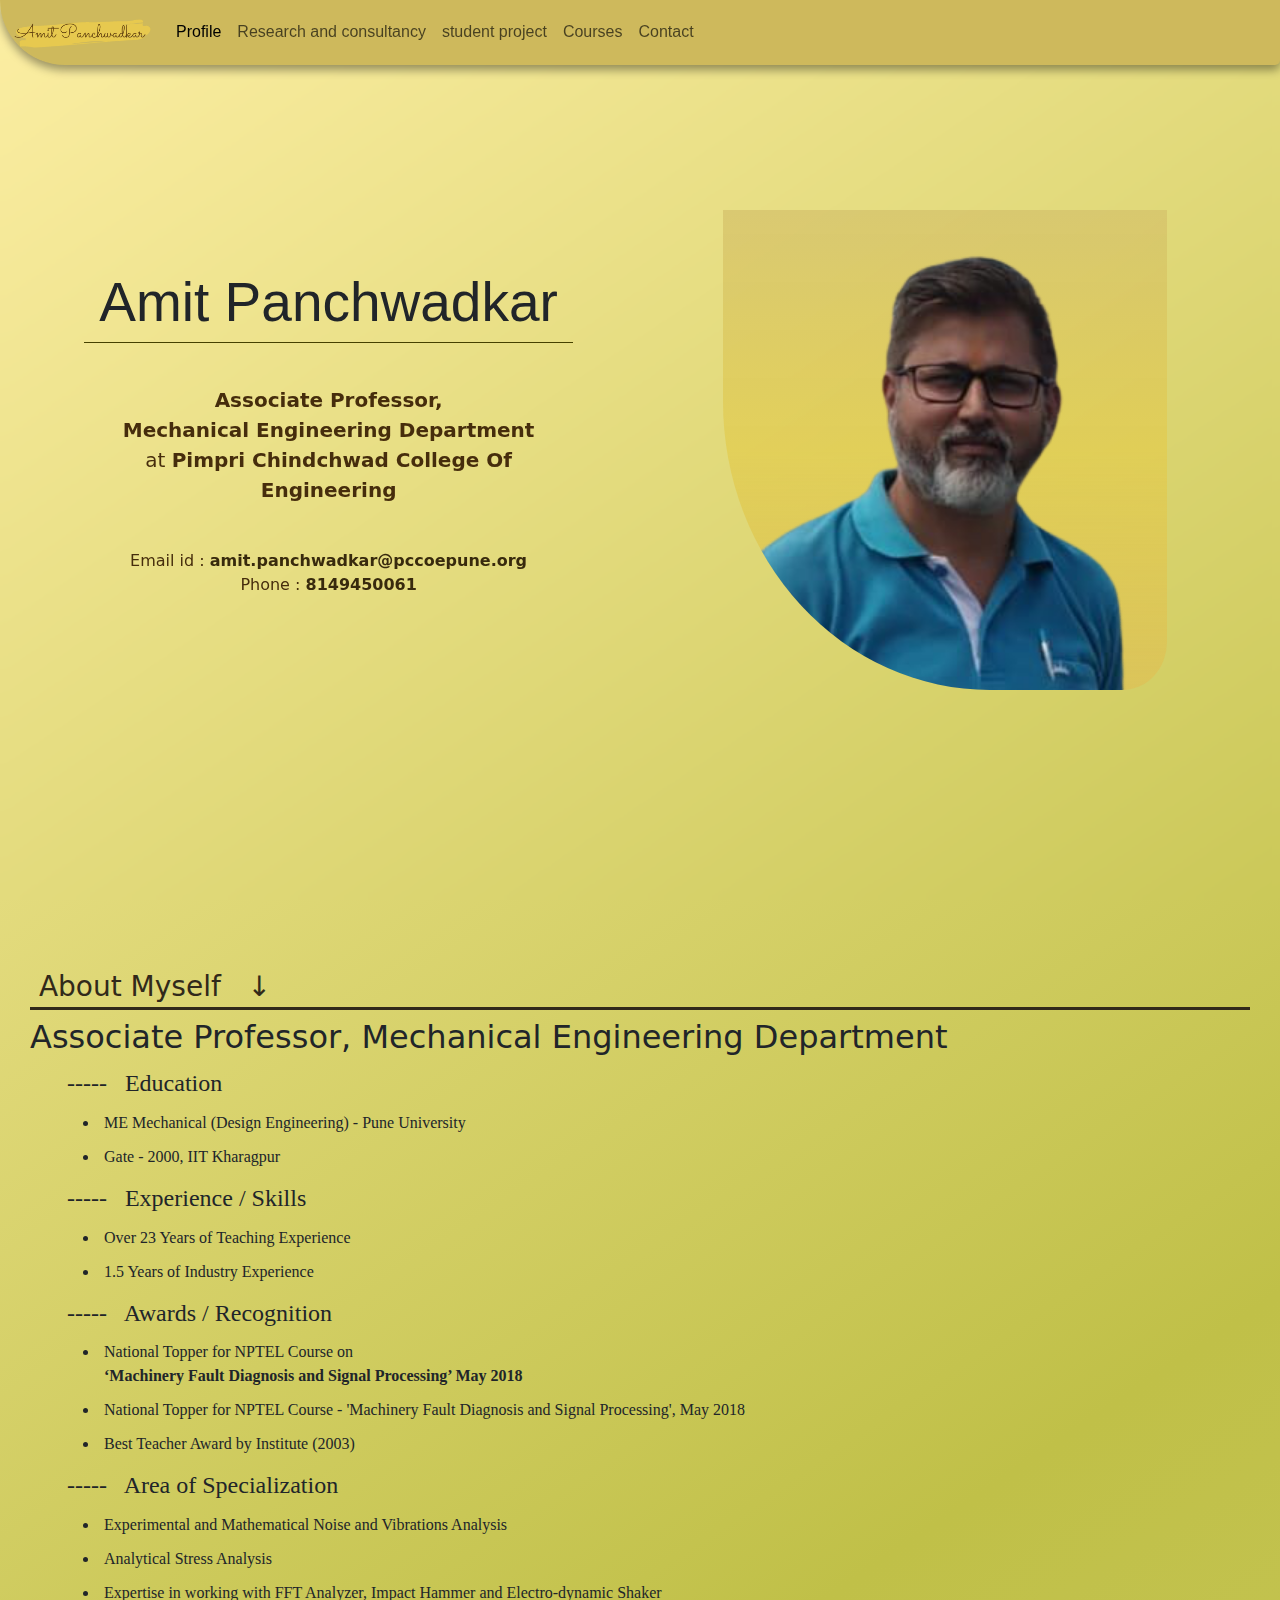
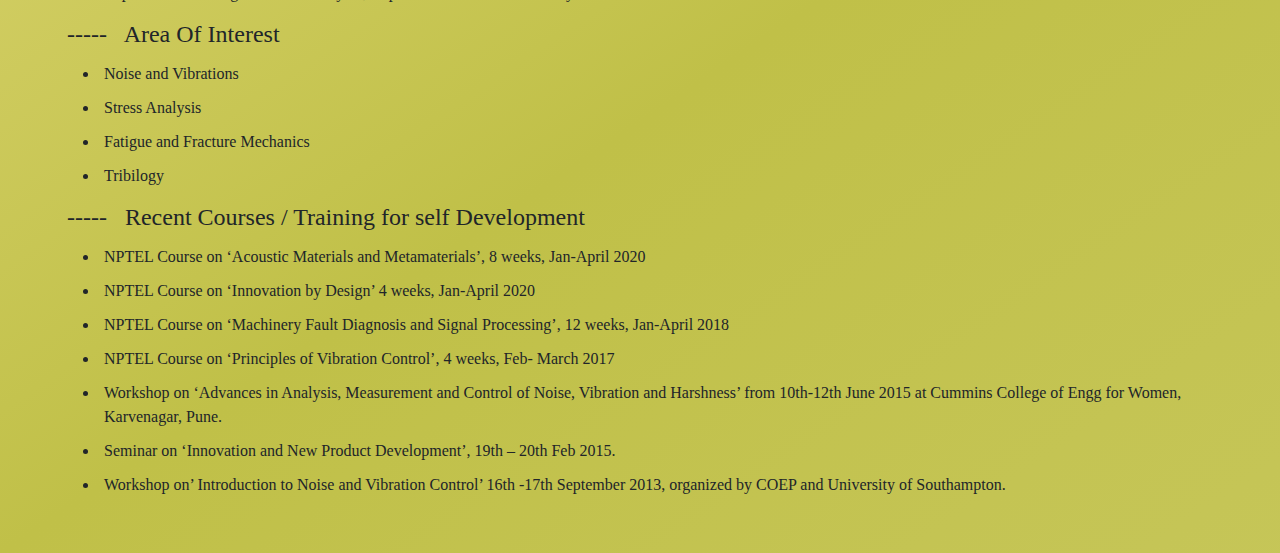
==== index.html @ 3ff57964 "Update index.html" ====
<!DOCTYPE html>
<html lang="en">

<head>
    <meta charset="UTF-8">
    <meta http-equiv="X-UA-Compatible" content="IE=edge">
    <meta name="viewport" content="width=device-width, initial-scale=1.0">
    <title>Pranav Lad</title>
    <link rel="stylesheet" href="style.css">
    <link rel="stylesheet" href="navbar.css">
    <link rel="stylesheet" href="custom_scrollbar.css">

    <!-- ---- bootstrap --- -->
    <link rel="stylesheet" href="https://cdn.jsdelivr.net/npm/bootstrap@5.1.3/dist/css/bootstrap.min.css">
    <link href="https://cdn.jsdelivr.net/npm/bootstrap@5.1.3/dist/css/bootstrap.min.css" rel="stylesheet" integrity="sha384-1BmE4kWBq78iYhFldvKuhfTAU6auU8tT94WrHftjDbrCEXSU1oBoqyl2QvZ6jIW3" crossorigin="anonymous">

</head>

<body>
    <header>
        <nav class="navbar fixed-top navbar-expand-lg  ">
            <div class="container-fluid navbar-light ">
                <a class="navbar-brand" href="index.html"><img src="logo3.png" width="140px" alt=""></a>
                <button class="navbar-toggler" type="button" data-bs-toggle="collapse" data-bs-target="#navbarNavDropdown" aria-controls="navbarNavDropdown" aria-expanded="false" aria-label="Toggle navigation">
                <span class="navbar-toggler-icon"></span>
              </button>
                <div class="collapse navbar-collapse" id="navbarNavDropdown">
                    <ul class="navbar-nav">
                        <li class="nav-item">
                            <a class="nav-link active" aria-current="page" href="/index.html">Profile</a>
                        </li>
                        <li class="nav-item">
                            <a class="nav-link" href="/research_nd_consultancy.html">Research and consultancy</a>
                        </li>
                        <li class="nav-item">
                            <a class="nav-link" href="/student_project.html">student project</a>
                        </li>
                        <li class="nav-item">
                            <a class="nav-link" href="/course.html">Courses</a>
                        </li>
                        <li class="nav-item">
                            <a class="nav-link" href="/lets_connect.html">Contact</a>
                        </li>


                    </ul>
                </div>
            </div>
        </nav>
        <!-- <nav>
            <div class="logo">
                <a href="index.html">
                    <img src="logo3.png" alt="">
                </a>
            </div>
            <ul>
                <li><a href="#" class="active">Profile</a></li>
                <li><a href="research_nd_consultancy.html">Research and Consultancy</a></li>
                <li><a href="student_project.html">Student Project</a></li>
                <li><a href="course.html">Courses</a></li>
                <li><a href="lets_connect.html">Contact</a></li>
            </ul>
            <div class="hamburger">
                <div class="line"></div>
                <div class="line"></div>
                <div class="line"></div>
            </div>
        </nav> -->

    </header>
    <section class="page1" id="#top">
        <div class="left ">
            <h1>Amit Panchwadkar</h1>
            <p class="" style="text-align:center; font-size:20px;"><b>Associate Professor, <br>Mechanical Engineering Department</b><br> at <b>Pimpri Chindchwad College Of Engineering</b></p>
            <p class="" style="text-align : center; margin-left : 0px;">Email id : <b>
            <a href = "mailto : amit.panchwadkar@pccoepune.org" style = "text-decoration: none; font-weight: bold; color : rgb(56, 42, 13) ">amit.panchwadkar@pccoepune.org</a>
            </b><br> Phone :
                <a href="telto : +918149450061" style="text-decoration: none; font-weight: bold; color : rgb(56, 42, 13) ">8149450061</a>
                </b>
            </p>
        </div>
        <div class="right"><img src="amit3.png" alt=""></div>
    </section>
    <section class="page2">
        <h3 style=" margin-top : 40px; border-bottom : 3px solid rgb(49,41,26);  padding-bottom : 3px; color :  rgb(49, 41, 26);">&nbsp;About Myself &nbsp; &#8595; &nbsp;</h3>
        <h2>Associate Professor, Mechanical Engineering Department</h2>
        <ul>
            <li>
                <h4>----- &nbsp; Education</h4>
                <ul>
                    <li>ME Mechanical (Design Engineering) - Pune University</li>
                    <li>Gate - 2000, IIT Kharagpur</li>
                </ul>
            </li>
            <li>
                <h4>----- &nbsp; Experience / Skills</h4>
                <ul>
                    <li>Over 23 Years of Teaching Experience</li>
                    <li>1.5 Years of Industry Experience</li>
                </ul>
            </li>
            <li>
                <h4>----- &nbsp; Awards / Recognition</h4>
                <ul>
                    <li>National Topper for NPTEL Course on <br> <b>‘Machinery Fault Diagnosis and Signal Processing’ May 2018</b></li>
                    <li>National Topper for NPTEL Course - 'Machinery Fault Diagnosis and Signal Processing', May 2018</li>
                    <li>Best Teacher Award by Institute (2003)</li>
                </ul>
            </li>
            <li>
                <h4>----- &nbsp; Area of Specialization</h4>
                <ul>
                    <li>Experimental and Mathematical Noise and Vibrations Analysis</li>
                    <li>Analytical Stress Analysis</li>
                    <li>Expertise in working with FFT Analyzer, Impact Hammer and Electro-dynamic Shaker</li>
                </ul>
            </li>
            <li>
                <h4>----- &nbsp; Area Of Interest</h4>
                <ul>
                    <li>Noise and Vibrations</li>
                    <li>Stress Analysis</li>
                    <li>Fatigue and Fracture Mechanics</li>
                    <li>Tribilogy</li>
                </ul>
            </li>
            <li>
                <h4>----- &nbsp; Recent Courses / Training for self Development</h4>
                <ul>
                    <li>NPTEL Course on ‘Acoustic Materials and Metamaterials’, 8 weeks, Jan-April 2020</li>
                    <li>NPTEL Course on ‘Innovation by Design’ 4 weeks, Jan-April 2020</li>
                    <li>NPTEL Course on ‘Machinery Fault Diagnosis and Signal Processing’, 12 weeks, Jan-April 2018</li>
                    <li>NPTEL Course on ‘Principles of Vibration Control’, 4 weeks, Feb- March 2017</li>
                    <li>Workshop on ‘Advances in Analysis, Measurement and Control of Noise, Vibration and Harshness’ from 10th-12th June 2015 at Cummins College of Engg for Women, Karvenagar, Pune.</li>
                    <li>Seminar on ‘Innovation and New Product Development’, 19th – 20th Feb 2015.</li>
                    <li>Workshop on’ Introduction to Noise and Vibration Control’ 16th -17th September 2013, organized by COEP and University of Southampton.</li>
                </ul>
            </li>
        </ul>
    </section>
    <script src="https://cdn.jsdelivr.net/npm/bootstrap@5.1.3/dist/js/bootstrap.bundle.min.js" integrity="sha384-ka7Sk0Gln4gmtz2MlQnikT1wXgYsOg+OMhuP+IlRH9sENBO0LRn5q+8nbTov4+1p" crossorigin="anonymous"></script>
    <!-- JavaScript Bundle with Popper -->
</body>

</html>
---- style.css ----
@import url('https://fonts.googleapis.com/css2?family=The+Nautigal&display=swap');

/* font-family: 'The Nautigal', cursive; */

@import url('https://fonts.googleapis.com/css2?family=Shadows+Into+Light&display=swap');
body,
html {
    background: #30364231;
    margin: 0;
    padding: 0;
    box-sizing: border-box;
    max-width: 100vw;
    /* background: linear-gradient(to right bottom, rgba(202, 202, 59, 0.748), rgba(255, 166, 0, 0.702), rgba(201, 201, 7, 0.626)) center no-repeat; */
    background: linear-gradient(to right bottom, rgb(252, 238, 163), rgb(192, 192, 72), rgb(206, 206, 111));
    background-size: 250%;
}

.page1 {
    height: 100vh;
    width: 100%;
    display: flex;
    flex-direction: row;
    justify-content: space-around;
    align-items: center;
    background-size: 100%;
    backdrop-filter: blur(03px);
    /* overflow: hidden; */
}

.page1 .left p {
    color: rgb(70, 45, 12);
    width: 98%;
}

.page1 .left {
    height: fit-content;
    max-width: 60%;
    padding: 27px;
    padding-right: 0;
    display: flex;
    flex-direction: column;
    justify-content: center;
    align-items: center;
}

.page1 .left p {
    margin-bottom: 40px;
    padding: 2px 10px;
}

.page1 .left h1 {
    font-size: 55px;
    margin-bottom: 40px;
    font-family: 'Trebuchet MS', 'Lucida Sans Unicode', 'Lucida Grande', 'Lucida Sans', Arial, sans-serif;
    border-bottom: 1px solid rgb(70, 65, 0);
    box-shadow: 0 0px 0px rgba(28, 34, 5, 0.178);
    backdrop-filter: blur(10px);
    padding: 7px 15px;
}

.right {
    width: 45%;
    height: 100%;
    display: flex;
    justify-content: center;
    align-items: center;
    padding: 20px;
    padding-left: 0;
}

.page1 .right img {
    max-width: 80%;
    width: 90%;
    border-radius: 0% 0% 10% 60%;
    /* border-radius: 50%; */
    background: linear-gradient(to top, rgb(219, 196, 90), rgba(226, 204, 79, 0.747), rgba(212, 193, 107, 0.726));
    backdrop-filter: blur(30px);
}

@media only screen and (max-width: 868px) {
    .page1 {
        flex-direction: column-reverse;
        justify-content: flex-end;
        height: 110vh;
    }
    .page1 .right {
        align-items: flex-start;
        margin-top: 38px;
    }
    .page1 .right img {
        width: 40%;
    }
    .page1 .right {
        display: flex;
        justify-content: center;
        align-items: center;
        max-width: 100%;
        width: 100%;
        padding: 10px;
        height: 55vh;
    }
    .page1 .left h1 {
        text-align: center;
        width: 100%;
        padding: 0;
        padding-bottom: 10px;
    }
    .page1 .left {
        max-width: 100%;
        width: 100%;
        padding: 10px;
        text-align: center;
        height: 30vh;
        align-items: flex-start;
        justify-content: flex-start;
        padding: 0;
    }
    .page1 .left p {
        margin-bottom: 10px;
        padding: 0;
        margin: 0;
        width: 100%;
        text-align: left;
        padding: 15px;
    }
    .page1 .left h1 {
        font-size: 35px;
        margin-bottom: 10px;
    }
}

@media only screen and (max-width: 668px) {
    .page1 {
        flex-direction: column-reverse;
        justify-content: flex-end;
        height: 100vh;
    }
    .page1 .right {
        align-items: flex-start;
    }
    .page1 .right img {
        width: 250px;
        /* height: 100%; */
    }
    .page1 .right {
        max-width: 100%;
        width: 100%;
        padding: 0;
        height: 40vh;
    }
    .page1 .left h1 {
        text-align: center;
        width: 100%;
    }
    .page1 .left {
        max-width: 100%;
        width: 100%;
        /* padding: 0; */
        text-align: center;
        height: 30vh;
        align-items: flex-start;
        justify-content: flex-start;
        padding: 5px;
    }
    .page1 .left p {
        /* margin-bottom: 10px; */
        padding: 7px 22px;
        margin: 10px 2px;
        width: 100%;
    }
    .page1 .left h1 {
        font-size: 35px;
        margin-bottom: 0px;
        padding: 0
    }
    .page1 .right {
        align-items: flex-start;
        margin-top: 68px;
    }
    .page1 h3 {
        text-align: center;
        width: 100%;
        padding: 5px 15px;
    }
}

.glass {
    background-color: linear-gradient(white, rgba(255, 255, 255, 0.6), rgba(255, 255, 255, 0.5));
    padding: 50px;
    border-radius: 5px;
    backdrop-filter: blur(30px);
    /* little boder*/
    /* border: 2px solid transparent; */
    background-clip: padding-box;
    box-shadow: 10px 10px 10px rgba(0, 0, 0, 0.3);
    /* box-shadow: 10px 10px 10px rgba(45, 55, 68, 0.3); */
    line-height: 30px;
}

.page1 {
    overflow: hidden;
}

.page1 h3 {
    max-width: 100%;
    text-align: center;
}


/* ---- responsive navbar ------- */


/* @media only screen and (max-width: 868px) {
    .hamburger:hover {
        height: 80vh;
    }
} */


/* Page 2 ----------------------*/

.page2 {
    padding: 30px;
}

.page2 ul {
    list-style: none;
    font-family: monospace;
}

.page2 ul li {
    font-family: Georgia, 'Times New Roman', Times, serif;
    padding: 5px;
}

.page2 ul li ul {
    list-style-type: disc;
    font-family: sans-serif;
}

@media only screen and (max-width: 700px) {
    .page2 {
        padding-left: 15px;
        padding-top: 0px;
    }
}
---- navbar.css ----
header nav {
        position: fixed;
        display: flex;
        justify-content: space-between;
        align-items: center;
        /* border-bottom: 1px solid black; */
        /* background: linear-gradient(to right, rgba(234, 255, 0, 1), rgba(234, 255, 0, 0.983), rgba(238, 255, 56, 0.733)); */
        /* background: linear-gradient(to right, rgb(243, 240, 196), rgba(241, 230, 166, 0.983), rgba(245, 245, 245, 0.733)); */
        background: rgb(206, 185, 92);
        width: 100%;
        box-shadow: 0px 5px 10px rgba(0, 0, 0, 0.382);
        border-radius: 0 0 5px 65px;
        backdrop-filter: blur(40px);
        z-index: 100;
        font-family: -apple-system, BlinkMacSystemFont, 'Segoe UI', Roboto, Oxygen, Ubuntu, Cantarell, 'Open Sans', 'Helvetica Neue', sans-serif;
        font-weight: 25px;
        max-width: 100%;
    }
    
    header nav .logo img {
        width: 260px;
        padding: 5px;
        margin: 0;
        margin-left: 15%;
    }
    
    header nav ul {
        text-decoration: none;
        display: flex;
        transition: all 0.5s ease-in-out;
        margin: 0;
        margin-right: 40px;
    }
    
    header nav ul li {
        cursor: pointer;
        list-style: none;
        display: flex;
        justify-content: center;
        align-items: center;
        border-bottom: 2px solid rgba(0, 0, 0, 0);
    }
    
    .active {
        color: rgb(63, 63, 63);
    }
    
    header nav ul li:hover {
        border-bottom: 2px solid black;
    }
    
    header nav ul li a:hover {
        color: black;
    }
    
    header nav ul li a {
        padding: 10px 15px;
        border-bottom: 2px solid transparent;
        text-decoration: none;
        font-size: 20px;
        color: black;
    }
    
    header nav .hamburger {
        padding: 10px;
        display: flex;
        flex-direction: column;
        justify-content: center;
        align-items: center;
        display: none;
        width: 40px;
        height: 40px;
        cursor: pointer;
    }
    
    @media only screen and (max-width:895px) {
        header nav ul {
            display: none;
        }
        header nav .hamburger {
            visibility: visible;
            display: flex;
            border-radius: 50%;
            margin-left: 150px;
        }
        header nav .hamburger .line {
            background: black;
            width: 30px;
            height: 2px;
            margin: 3px 2px;
        }
        header nav .logo img {
            width: 170px;
            padding: 0px;
            padding-top: 5px;
            margin-left: 5%;
        }
    }
    
    header nav ul .hovered,
    .hovered:hover {
        border-bottom: 0px solid rgb(139, 139, 139);
        cursor: default;
    }
    
    header nav ul li {
        cursor: default;
    }
    
    .hovereda,
    .hovereda:hover {
        color: rgb(94, 91, 91);
    }
---- custom_scrollbar.css ----
/* width */

::-webkit-scrollbar {
    width: 10px;
}


/* Track */

 ::-webkit-scrollbar-track {
    background: rgb(204, 180, 74);
}


/* Handle */

 ::-webkit-scrollbar-thumb {
    background: rgba(49, 41, 21, 0.795);
    box-shadow: 0 0px 40px rgba(12, 10, 7, 1);
}
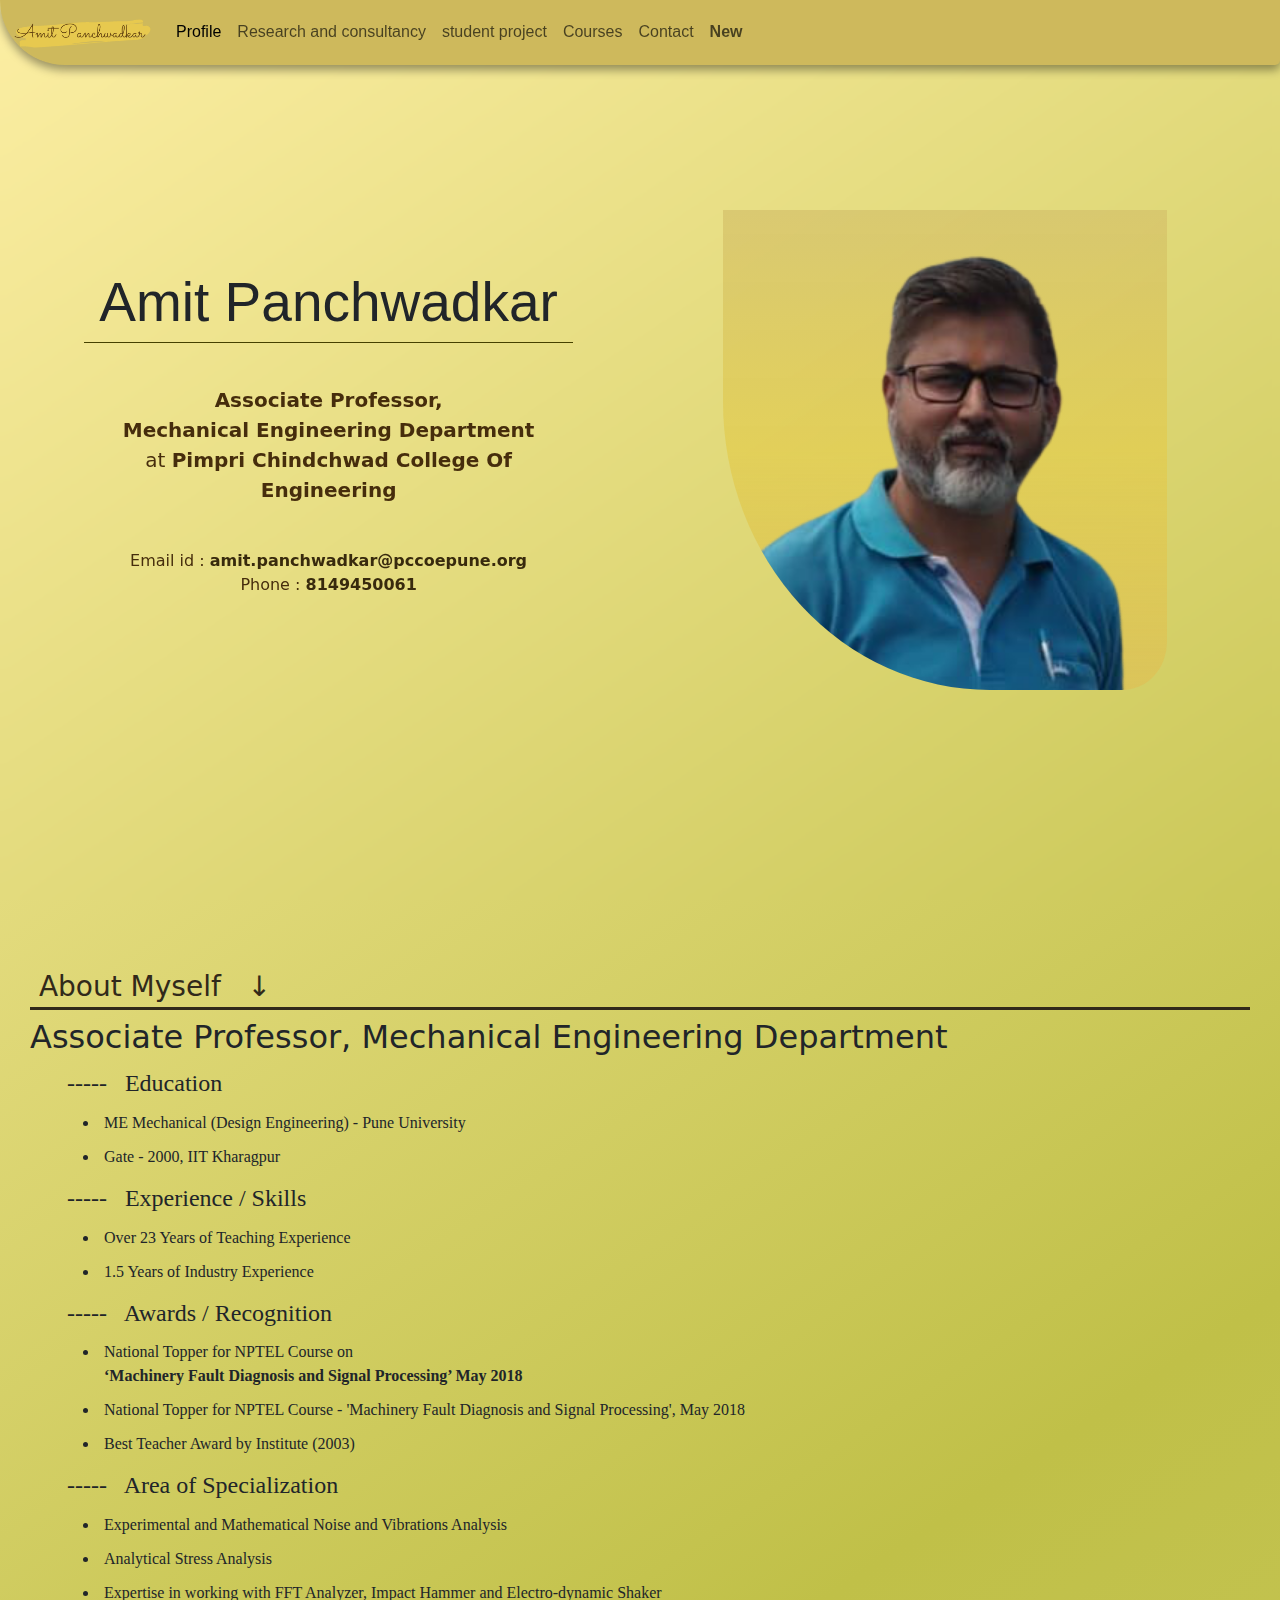
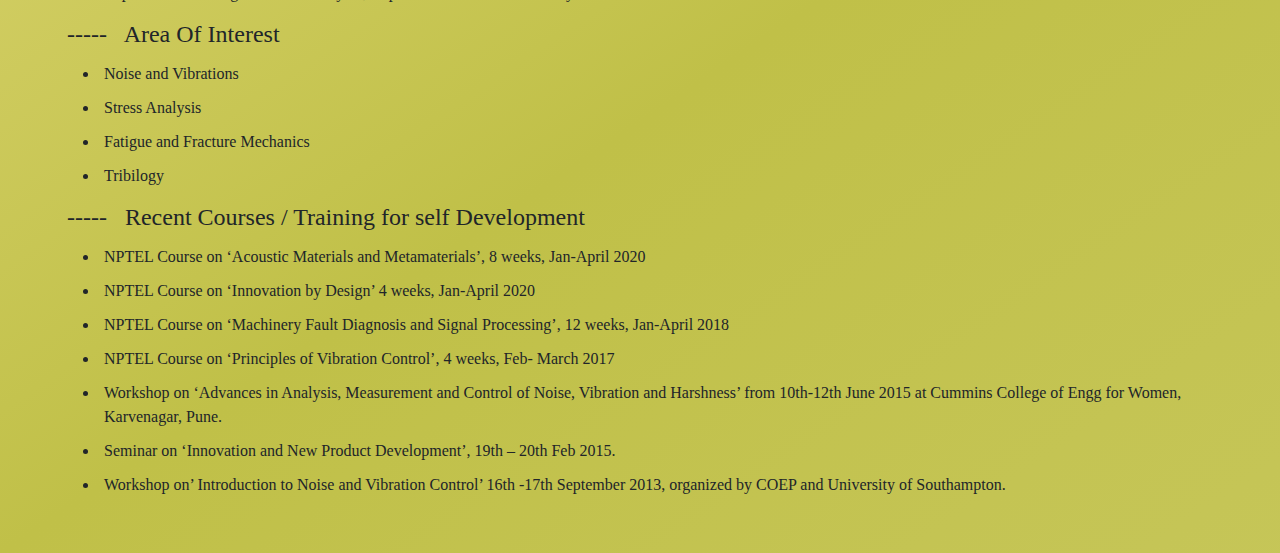
==== commit ade74215: "Update index.html" ====
--- a/index.html
+++ b/index.html
@@ -5,7 +5,7 @@
     <meta charset="UTF-8">
     <meta http-equiv="X-UA-Compatible" content="IE=edge">
     <meta name="viewport" content="width=device-width, initial-scale=1.0">
-    <title>Pranav Lad</title>
+    <title>Amit Panchwadkar</title>
     <link rel="stylesheet" href="style.css">
     <link rel="stylesheet" href="navbar.css">
     <link rel="stylesheet" href="custom_scrollbar.css">
@@ -27,19 +27,22 @@
                 <div class="collapse navbar-collapse" id="navbarNavDropdown">
                     <ul class="navbar-nav">
                         <li class="nav-item">
-                            <a class="nav-link active" aria-current="page" href="/index.html">Profile</a>
+                            <a class="nav-link active" aria-current="page" href="index.html">Profile</a>
                         </li>
                         <li class="nav-item">
-                            <a class="nav-link" href="/research_nd_consultancy.html">Research and consultancy</a>
+                            <a class="nav-link" href="research_nd_consultancy.html">Research and consultancy</a>
                         </li>
                         <li class="nav-item">
-                            <a class="nav-link" href="/student_project.html">student project</a>
+                            <a class="nav-link" href="student_project.html">student project</a>
                         </li>
                         <li class="nav-item">
-                            <a class="nav-link" href="/course.html">Courses</a>
+                            <a class="nav-link" href="course.html">Courses</a>
                         </li>
                         <li class="nav-item">
-                            <a class="nav-link" href="/lets_connect.html">Contact</a>
+                            <a class="nav-link" href="lets_connect.html">Contact</a>
+                        </li>
+                        <li class="nav-item">
+                            <a class="nav-link" href="new look/index.html"><b>New</b></a>
                         </li>
 
 
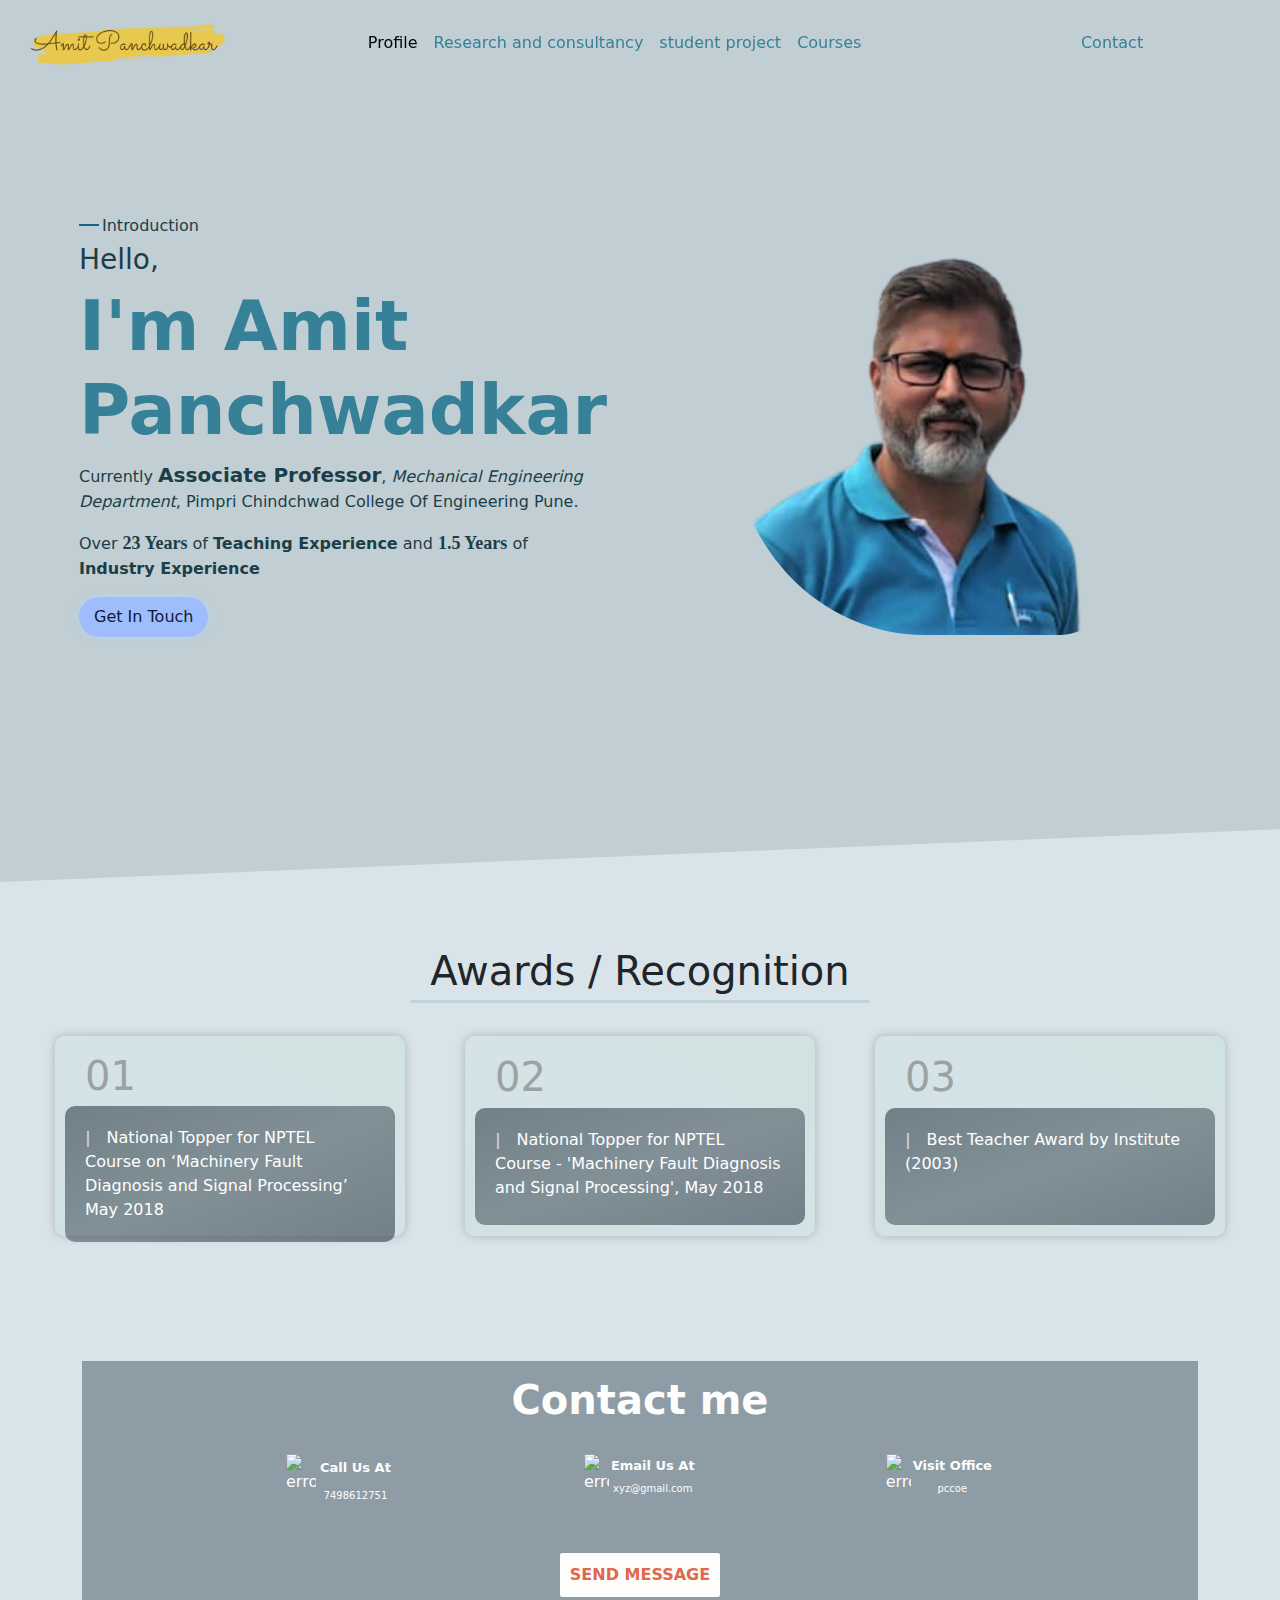
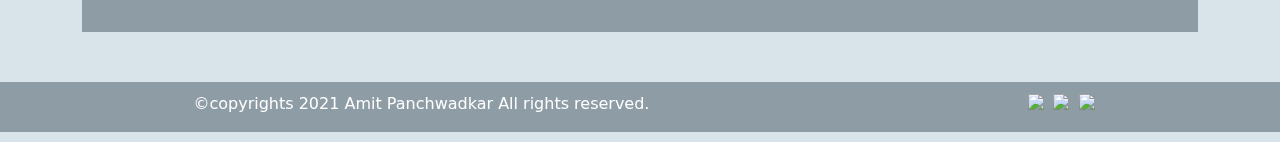
==== commit 2234c006: "Update index.html" ====
--- a/index.html
+++ b/index.html
@@ -5,20 +5,21 @@
     <meta charset="UTF-8">
     <meta http-equiv="X-UA-Compatible" content="IE=edge">
     <meta name="viewport" content="width=device-width, initial-scale=1.0">
-    <title>Amit Panchwadkar</title>
-    <link rel="stylesheet" href="style.css">
-    <link rel="stylesheet" href="navbar.css">
-    <link rel="stylesheet" href="custom_scrollbar.css">
+    <title>Pranav Lad</title>
+    <link rel="stylesheet" href="newlook/navbar.css">
 
     <!-- ---- bootstrap --- -->
     <link rel="stylesheet" href="https://cdn.jsdelivr.net/npm/bootstrap@5.1.3/dist/css/bootstrap.min.css">
     <link href="https://cdn.jsdelivr.net/npm/bootstrap@5.1.3/dist/css/bootstrap.min.css" rel="stylesheet" integrity="sha384-1BmE4kWBq78iYhFldvKuhfTAU6auU8tT94WrHftjDbrCEXSU1oBoqyl2QvZ6jIW3" crossorigin="anonymous">
+    <link rel="stylesheet" href="newlook/footer.css">
+    <link rel="stylesheet" href="newlook/contactmeonhomepage.css">
+    <link rel="stylesheet" href="newlook/style.css">
 
 </head>
 
 <body>
     <header>
-        <nav class="navbar fixed-top navbar-expand-lg  ">
+        <!-- <nav class="navbar fixed-top navbar-expand-lg  ">
             <div class="container-fluid navbar-light ">
                 <a class="navbar-brand" href="index.html"><img src="logo3.png" width="140px" alt=""></a>
                 <button class="navbar-toggler" type="button" data-bs-toggle="collapse" data-bs-target="#navbarNavDropdown" aria-controls="navbarNavDropdown" aria-expanded="false" aria-label="Toggle navigation">
@@ -41,106 +42,137 @@
                         <li class="nav-item">
                             <a class="nav-link" href="lets_connect.html">Contact</a>
                         </li>
-                        <li class="nav-item">
-                            <a class="nav-link" href="new look/index.html"><b>New</b></a>
-                        </li>
 
 
                     </ul>
                 </div>
             </div>
+        </nav> -->
+        <nav class="navbar fixed-top navbar-expand-lg  ">
+            <div class="container-fluid navbar-light ">
+                <a class="navbar-brand" href="#"><img src="logo3.png" alt=""></a>
+                <button class="navbar-toggler" type="button" data-bs-toggle="collapse" data-bs-target="#navbarNavDropdown" aria-controls="navbarNavDropdown" aria-expanded="false" aria-label="Toggle navigation">
+                <span class="navbar-toggler-icon"></span>
+              </button>
+                <div class="collapse navbar-collapse" id="navbarNavDropdown">
+                    <ul class="navbar-nav">
+                        <li class="nav-item">
+                            <a class="nav-link active" aria-current="page" href="index.html">Profile</a>
+                        </li>
+                        <li class="nav-item">
+                            <a class="nav-link" href="newlook/research_nd_consultancy.html">Research and consultancy</a>
+                        </li>
+                        <li class="nav-item">
+                            <a class="nav-link" href="newlook/student_project.html">student project</a>
+                        </li>
+                        <li class="nav-item">
+                            <a class="nav-link" href="newlook/courses.html">Courses</a>
+                        </li>
+
+
+
+                    </ul>
+                    <ul class="navbar-nav">
+                        <li class="nav-item">
+                            <a class="nav-link contact" href="lets_connect.html">Contact</a>
+                        </li>
+                    </ul>
+                </div>
+            </div>
         </nav>
-        <!-- <nav>
-            <div class="logo">
-                <a href="index.html">
-                    <img src="logo3.png" alt="">
-                </a>
+    </header>
+    <section class="page1">
+        <div class="left">
+            <h6>
+                <div class="line"></div> Introduction</h6>
+            <h3>Hello, </h3>
+            <h1 style="font-weight: bold;">I'm Amit Panchwadkar</h1>
+            <p>Currently <b style="font-size: 20px;">Associate Professor</b>,<i> Mechanical Engineering Department</i>, Pimpri Chindchwad College Of Engineering Pune.</p>
+            <p>Over <b style="font-size: 18px; font-family : Georgia, 'Times New Roman', Times, serif">23 Years</b> of <b>Teaching Experience</b> and <b style="font-size: 18px; font-family : Georgia, 'Times New Roman', Times, serif">1.5 Years</b> of <b>Industry Experience</b></p>
+            <button class="contactme">
+                Get In Touch
+            </button>
+        </div>
+        <div class="right">
+            <!-- <div class="circle"></div> -->
+            <img src="newlook/amit3.png" alt="">
+        </div>
+    </section>
+    <section class="awards">
+        <div class="title">
+            <h2>Awards / Recognition</h2>
+        </div>
+        <div class="cards">
+            <div class="card">
+                <div class="number">01</div>
+                <div class="content"><b style="color : rgb(204, 204, 204)">| </b>&nbsp; National Topper for NPTEL Course on ‘Machinery Fault Diagnosis and Signal Processing’ May 2018
+                </div>
             </div>
-            <ul>
-                <li><a href="#" class="active">Profile</a></li>
-                <li><a href="research_nd_consultancy.html">Research and Consultancy</a></li>
-                <li><a href="student_project.html">Student Project</a></li>
-                <li><a href="course.html">Courses</a></li>
-                <li><a href="lets_connect.html">Contact</a></li>
-            </ul>
-            <div class="hamburger">
-                <div class="line"></div>
-                <div class="line"></div>
-                <div class="line"></div>
+            <div class="card">
+                <div class="number">02</div>
+                <div class="content"><b style="color : rgb(204, 204, 204)">| </b>&nbsp; National Topper for NPTEL Course - 'Machinery Fault Diagnosis and Signal Processing', May 2018</div>
             </div>
-        </nav> -->
+            <div class="card">
+                <div class="number">03</div>
+                <div class="content"><b style="color : rgb(204, 204, 204)">| </b>&nbsp; Best Teacher Award by Institute (2003)</div>
+            </div>
+        </div>
+    </section>
+    <!-- -------------- -->
+    <div class="container">
+        <div class="box1">
+            <div class="contactmebox">
+                <h1>Contact me</h1>
+                <div class="smallboxdesign">
+                    <div class="smallbox">
+                        <img width="30px" src="phone.svg" alt="error">
+                        <div class="text">
+                            <div class="textheading">
+                                <div class="textheading">Call Us At</div>
+                            </div>
+                            7498612751
+                        </div>
+                    </div>
+                    <div class="smallbox"> <img width="25px" src="EMAIL.svg" alt="error">
+                        <div class="text">
+                            <div class="textheading">Email Us At</div>
+                            xyz@gmail.com
+                        </div>
+                    </div>
+                    <div class="smallbox"> <img src="location.svg" width="25px" alt="error">
+                        <div class="textheading"></div>
+                        <div class="text">
+                            <div class="textheading"> Visit Office</div>
+                            pccoe
+                        </div>
+                    </div>
 
-    </header>
-    <section class="page1" id="#top">
-        <div class="left ">
-            <h1>Amit Panchwadkar</h1>
-            <p class="" style="text-align:center; font-size:20px;"><b>Associate Professor, <br>Mechanical Engineering Department</b><br> at <b>Pimpri Chindchwad College Of Engineering</b></p>
-            <p class="" style="text-align : center; margin-left : 0px;">Email id : <b>
-            <a href = "mailto : amit.panchwadkar@pccoepune.org" style = "text-decoration: none; font-weight: bold; color : rgb(56, 42, 13) ">amit.panchwadkar@pccoepune.org</a>
-            </b><br> Phone :
-                <a href="telto : +918149450061" style="text-decoration: none; font-weight: bold; color : rgb(56, 42, 13) ">8149450061</a>
-                </b>
-            </p>
+                </div>
+                <div class="msgbtn"> <button>SEND MESSAGE</button> </div>
+            </div>
         </div>
-        <div class="right"><img src="amit3.png" alt=""></div>
-    </section>
-    <section class="page2">
-        <h3 style=" margin-top : 40px; border-bottom : 3px solid rgb(49,41,26);  padding-bottom : 3px; color :  rgb(49, 41, 26);">&nbsp;About Myself &nbsp; &#8595; &nbsp;</h3>
-        <h2>Associate Professor, Mechanical Engineering Department</h2>
-        <ul>
-            <li>
-                <h4>----- &nbsp; Education</h4>
-                <ul>
-                    <li>ME Mechanical (Design Engineering) - Pune University</li>
-                    <li>Gate - 2000, IIT Kharagpur</li>
-                </ul>
-            </li>
-            <li>
-                <h4>----- &nbsp; Experience / Skills</h4>
-                <ul>
-                    <li>Over 23 Years of Teaching Experience</li>
-                    <li>1.5 Years of Industry Experience</li>
-                </ul>
-            </li>
-            <li>
-                <h4>----- &nbsp; Awards / Recognition</h4>
-                <ul>
-                    <li>National Topper for NPTEL Course on <br> <b>‘Machinery Fault Diagnosis and Signal Processing’ May 2018</b></li>
-                    <li>National Topper for NPTEL Course - 'Machinery Fault Diagnosis and Signal Processing', May 2018</li>
-                    <li>Best Teacher Award by Institute (2003)</li>
-                </ul>
-            </li>
-            <li>
-                <h4>----- &nbsp; Area of Specialization</h4>
-                <ul>
-                    <li>Experimental and Mathematical Noise and Vibrations Analysis</li>
-                    <li>Analytical Stress Analysis</li>
-                    <li>Expertise in working with FFT Analyzer, Impact Hammer and Electro-dynamic Shaker</li>
-                </ul>
-            </li>
-            <li>
-                <h4>----- &nbsp; Area Of Interest</h4>
-                <ul>
-                    <li>Noise and Vibrations</li>
-                    <li>Stress Analysis</li>
-                    <li>Fatigue and Fracture Mechanics</li>
-                    <li>Tribilogy</li>
-                </ul>
-            </li>
-            <li>
-                <h4>----- &nbsp; Recent Courses / Training for self Development</h4>
-                <ul>
-                    <li>NPTEL Course on ‘Acoustic Materials and Metamaterials’, 8 weeks, Jan-April 2020</li>
-                    <li>NPTEL Course on ‘Innovation by Design’ 4 weeks, Jan-April 2020</li>
-                    <li>NPTEL Course on ‘Machinery Fault Diagnosis and Signal Processing’, 12 weeks, Jan-April 2018</li>
-                    <li>NPTEL Course on ‘Principles of Vibration Control’, 4 weeks, Feb- March 2017</li>
-                    <li>Workshop on ‘Advances in Analysis, Measurement and Control of Noise, Vibration and Harshness’ from 10th-12th June 2015 at Cummins College of Engg for Women, Karvenagar, Pune.</li>
-                    <li>Seminar on ‘Innovation and New Product Development’, 19th – 20th Feb 2015.</li>
-                    <li>Workshop on’ Introduction to Noise and Vibration Control’ 16th -17th September 2013, organized by COEP and University of Southampton.</li>
-                </ul>
-            </li>
-        </ul>
-    </section>
+
+    </div>
+    <!-- -------------- -->
+
+
+    <footer>
+        <div class="line"></div>
+        <div class="foot">
+            <!-- <div class="signaturelogo"><img src="signaturelogo.png" alt="error"></div> -->
+            <div class="footercontent"> ©copyrights 2021 Amit Panchwadkar All rights reserved.</div>
+            <div class="socialmedia">
+                <div class="socialmediahandle">
+
+
+                    <img src="https://img.icons8.com/ios-glyphs/512/ffffff/linkedin-2--v1.png" />
+                    <img src="https://img.icons8.com/windows/512/ffffff/github.png" />
+
+                    <img src="https://img.icons8.com/ios-filled/412/ffffff/twitter.png" />
+                </div>
+            </div>
+
+    </footer>
     <script src="https://cdn.jsdelivr.net/npm/bootstrap@5.1.3/dist/js/bootstrap.bundle.min.js" integrity="sha384-ka7Sk0Gln4gmtz2MlQnikT1wXgYsOg+OMhuP+IlRH9sENBO0LRn5q+8nbTov4+1p" crossorigin="anonymous"></script>
     <!-- JavaScript Bundle with Popper -->
 </body>
--- a/newlook/navbar.css
+++ b/newlook/navbar.css
@@ -0,0 +1,78 @@
+.navbar {
+    color: #368098;
+    margin: 0px;
+    padding: 0px;
+    justify-content: center;
+    align-content: center;
+    backdrop-filter: blur(30px);
+}
+
+.container-fluid {
+    justify-content: center;
+    border-radius: 50px;
+    display: flex;
+    flex-direction: row;
+    justify-content: center;
+    align-content: center;
+}
+
+.navbar-nav {
+    justify-content: center;
+}
+
+.collapse {
+    display: flex;
+    flex-direction: row;
+    justify-content: space-around;
+    margin: 10px;
+    padding: 5px;
+}
+
+.container-fluid {
+    margin: 0px;
+    padding: 0;
+}
+
+.contact {
+    border: 1px solid #f8c71b;
+    background-color: #f8c71b;
+    border-radius: 10px;
+    font-weight: 700;
+}
+
+nav .container-fluid .navbar-brand img {
+    width: 200px;
+    margin-left: 15px;
+}
+
+.navbar-light .navbar-nav .nav-link {
+    color: #368098;
+}
+
+li a {
+    font-weight: 700;
+    color: #368098;
+}
+
+@media only screen and (max-width: 1000px) {
+    .collapse {
+        display: flex;
+        flex-direction: column;
+        justify-content: center;
+    }
+    li a {
+        font-weight: 450;
+        text-align: center;
+        color: #368098;
+    }
+    .contact {
+        border: 1px solid #f8c81b00;
+        background-color: #f8c81b00;
+        border-radius: 10px;
+        font-weight: 100;
+    }
+    nav .container-fluid .navbar-brand img {
+        width: 200px;
+        margin-left: 0px;
+    }
+}--- a/newlook/footer.css
+++ b/newlook/footer.css
@@ -0,0 +1,54 @@
+@import url('https://fonts.googleapis.com/css2?family=Inconsolata&display=swap');
+
+/* body {
+    background-color: #124653;
+    font-family: 'Inconsolata', monospace;
+} */
+
+footer {
+    margin-top: 50px;
+    display: flex;
+    flex-direction: column;
+    justify-content: center;
+}
+
+footer .line {
+    width: 75%;
+    height: 0.5px;
+    background-color: #7e8d96d2;
+    align-self: center;
+}
+
+.foot {
+    display: flex;
+    width: 100%;
+    flex-direction: row;
+    background-color: #7e8d96d2;
+    height: 50px;
+    backdrop-filter: blur(30px);
+    justify-content: space-around;
+}
+
+.foot .footercontent {
+    text-align: justify;
+    color: #fefefe;
+    height: 100%;
+    margin: 10px;
+    margin-bottom: 0;
+}
+
+.foot .socialmediahandle img {
+    margin: 2px;
+    padding-top: 10px;
+    width: 18px;
+}
+
+@media (max-width: 700px) {
+    /* .foot {
+        flex-direction: column;
+        height: fit-content;
+    } */
+    footer {
+        display: none;
+    }
+}--- a/newlook/contactmeonhomepage.css
+++ b/newlook/contactmeonhomepage.css
@@ -0,0 +1,124 @@
+/* .container {
+    display: flex;
+    flex-direction: column;
+    flex-wrap: wrap;
+    justify-content: center;
+    align-items: center;
+
+} */
+
+.box1 {
+    width: 100%;
+}
+
+body {
+    margin: 0;
+    padding: 0;
+}
+
+.smallboxdesign .smallbox img {
+    align-self: flex-start;
+    color: #fdfdfc;
+}
+
+.container .contactmebox h1 {
+    text-align: center;
+    font-weight: 800;
+    margin: 0;
+}
+
+.box1 {
+    background-color: #7e8d96d2;
+    padding: 15px;
+    color: #fdfdfc;
+}
+
+.smallboxdesign {
+    display: flex;
+    flex-direction: row;
+    justify-content: space-evenly;
+    margin: 10px 0px;
+    padding: 10px;
+    color: #fdfdfc;
+}
+
+.box1 .contactmebox .smallboxdesign .smallbox .text {
+    align-self: flex-start;
+    margin: 0;
+    font-size: x-small;
+    display: flex;
+    flex-direction: column;
+}
+
+.text .textheading {
+    font-weight: 700;
+    font-size: small;
+    margin: 2px;
+    width: fit-content;
+    margin-bottom: 5px;
+}
+
+.smallbox {
+    width: fit-content;
+    display: flex;
+    flex-direction: row;
+    justify-content: center;
+    text-align: center;
+    align-items: center;
+    margin: 5px;
+    padding: 5px;
+}
+
+.msgbtn {
+    width: 100%;
+    align-self: center;
+    text-align: center;
+}
+
+.msgbtn button {
+    width: fit-content;
+    align-self: center;
+    text-align: center;
+    padding: 10px;
+    border: 0px;
+    background-color: #fdfdfc;
+    color: #e1684d;
+    cursor: pointer;
+    border-radius: 2px;
+    font-weight: 700;
+    margin: 20px;
+}
+
+.hopeyoulikeit {
+    background-color: #232323;
+    color: #696969;
+    width: 100%;
+    height: 200px;
+    text-align: center;
+    padding: 20px;
+    font-size: xx-large;
+    font-weight: 600;
+}
+
+@media only screen and (max-width: 425px) {
+    .smallboxdesign {
+        flex-direction: column;
+        justify-content: center;
+        align-items: center;
+        margin: 5px;
+        padding: 5px;
+    }
+    .text {
+        align-items: center;
+    }
+    .box1 .contactmebox h1 {
+        font-size: medium;
+        font-weight: 600;
+    }
+    .hopeyoulikeit {
+        font-size: larger;
+    }
+    .msgbtn button {
+        margin: 10px;
+    }
+}--- a/newlook/style.css
+++ b/newlook/style.css
@@ -0,0 +1,226 @@
+body {
+    /* background: rgb(129, 129, 224); */
+    background: #D8E4EA;
+}
+
+.page1 {
+    background: #c1ced4;
+    padding: 59px;
+    display: flex;
+    justify-content: center;
+    align-items: center;
+    height: 98vh;
+    /* background: rgb(129, 129, 224); */
+    min-width: 340px;
+    /* clip-path: polygon(0 18%, 100% 0, 100% 87%, 0% 100%); */
+    clip-path: polygon(100% 0, 100% 94%, 0 100%, 0 0);
+    padding-top: 30px;
+}
+
+.left {
+    padding: 20px;
+    max-width: 50%;
+    color: #1b3e49;
+}
+
+.left h6 {
+    display: flex;
+    align-items: center;
+}
+
+.left h6 .line {
+    width: 20px;
+    height: 2px;
+    background: rgb(24, 103, 128);
+    float: left;
+    align-self: center;
+    margin-right: 3px;
+}
+
+.left h1 {
+    font-size: 70px;
+    color: rgb(18, 49, 104);
+    color: #368098;
+}
+
+.right img {
+    border-radius: 0px 0px 15% 50%;
+    width: 65%;
+    z-index: 11;
+}
+
+.right {
+    display: flex;
+    justify-content: center;
+    width: 100%;
+    z-index: 0;
+}
+
+.left .contactme {
+    padding: 8px 15px;
+    background: rgb(159, 189, 253);
+    border: none;
+    border-radius: 25px 25px 25px 25px;
+    color: rgb(11, 27, 53);
+    box-shadow: 0 0 10px rgb(177, 214, 231);
+}
+
+.right .circle {
+    position: absolute;
+    background: linear-gradient(to top, violet, rgba(255, 192, 203, 0.274), rgba(0, 0, 0, 0));
+    z-index: 10;
+    border-radius: 50%;
+    width: 330px;
+    height: 330px;
+    top: 29%;
+    right: 16%;
+}
+
+@media only screen and (max-width: 1245px) {
+    .right .circle {
+        width: 300px;
+        height: 300px;
+        top: 29%;
+        right: 14%;
+    }
+}
+
+@media only screen and (max-width: 1194px) {
+    .right .circle {
+        width: 00px;
+        height: 00px;
+        top: 26%;
+        right: 14%;
+    }
+}
+
+@media only screen and (max-width: 1068px) {
+    .page1 {
+        padding: 15px;
+        flex-direction: column-reverse;
+        justify-content: flex-end;
+        padding-top: 58px;
+    }
+    .left {
+        max-width: 100%;
+        padding-top: 25px;
+    }
+    .left h1 {
+        font-size: 50px;
+    }
+    .right img {
+        border-radius: 0px 0px 5% 20%;
+        width: 40%;
+    }
+}
+
+@media only screen and (max-width: 468px) {
+    .page1 {
+        padding: 5px;
+        padding-top: 60px;
+        height: 110vh;
+    }
+    .left h6 {
+        width: 100%;
+    }
+    .left h3 {
+        margin: 0;
+        padding: 0;
+    }
+    .left {
+        padding: 10px;
+    }
+    .left h1 {
+        font-size: 30px;
+    }
+    .left p {
+        font-size: 17px;
+        margin: 0;
+        margin-bottom: 5px;
+    }
+    .right img {
+        border-radius: 0px 0px 5% 20%;
+        width: 67%;
+    }
+    .right .circle {
+        position: absolute;
+        background: linear-gradient(to top, violet, rgba(255, 192, 203, 0.274), rgba(0, 0, 0, 0));
+        z-index: 10;
+        border-radius: 50%;
+        width: 199px;
+        height: 199px;
+        top: 9%;
+        left: 25%;
+    }
+    .contactme {
+        margin-top: 10px;
+    }
+}
+
+.awards {
+    height: fit-content;
+    margin-block: 60px;
+}
+
+.awards .title {
+    margin-top: 19px;
+    width: 100%;
+    display: flex;
+    justify-content: center;
+}
+
+.awards .title h2 {
+    font-size: 40px;
+    padding: 5px 20px;
+    border-bottom: 3px solid rgb(189, 212, 218);
+}
+
+.awards .cards {
+    width: 100%;
+    /* height: 50vh; */
+    height: fit-content;
+    padding: 25px;
+    display: flex;
+    justify-content: center;
+    align-items: center;
+    margin-bottom: 80px;
+}
+
+.awards .cards .card {
+    padding: 10px;
+    margin-bottom: 20px;
+    margin-inline: 30px;
+    height: 200px;
+    max-height: 459px;
+    max-width: 350px;
+    background: linear-gradient(to top right, rgb(209, 226, 226), rgba(209, 226, 226, 0.568), rgb(209, 226, 226));
+    border: none;
+    border-radius: 10px;
+    box-shadow: 0 0 10px rgba(56, 56, 56, 0.295);
+    display: flex;
+    flex-direction: column;
+    justify-content: space-around;
+}
+
+.awards .cards .card .number {
+    width: 100%;
+    font-size: 40px;
+    color: rgb(154, 162, 163);
+    padding-left: 20px;
+}
+
+.awards .cards .card .content {
+    padding: 20px;
+    color: white;
+    background: linear-gradient(to right bottom, rgba(52, 67, 78, 0.614), rgba(52, 67, 78, 0.514), rgba(52, 67, 78, 0.614));
+    border-radius: 10px;
+    min-height: fit-content;
+    height: 65%;
+}
+
+@media (max-width: 768px) {
+    .awards .cards {
+        flex-direction: column;
+        height: 100vh;
+    }
+}
